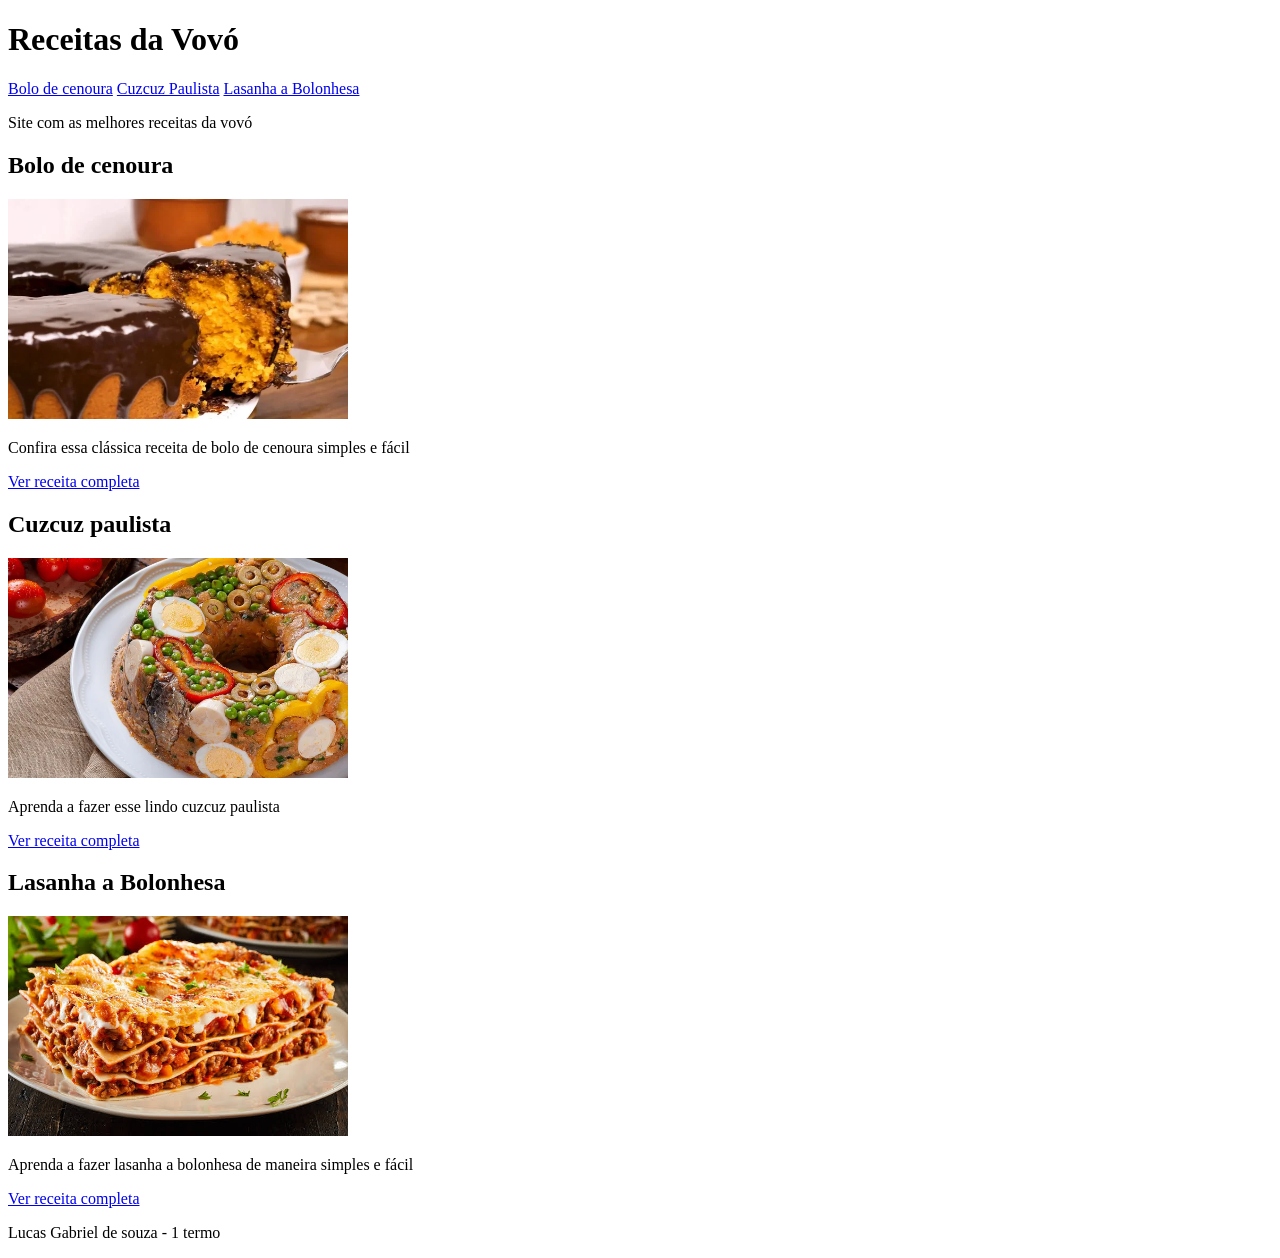
==== site-receitas/index.html @ 2c5bf1fd "Atividade lanchonete criada" ====
<!DOCTYPE html>
<html lang="pt-br">
<head>
    <meta charset="UTF-8">
    <meta name="viewport" content="width=device-width, initial-scale=1.0">
    <title>Site de Receitas</title>
</head>
<body>
    <header id="cabecalho"> 
        <h1><strong>Receitas da Vovó</strong></h1>
    </header>

    <nav id="menu">
        <a href="./receita1.html">Bolo de cenoura</a>
        <a href="./receita2.html">Cuzcuz Paulista</a>
        <a href="./receita3.html">Lasanha a Bolonhesa</a>
    </nav>

    <main id="conteudo principal">
        <p>Site com as melhores receitas da vovó</p>
    </main>

    <section id="secao">
        <article class="card-receita">
            <h2>Bolo de cenoura</h2>
            <img src="/site-receitas/img/Bolo-cenoura.png" alt="Bolo de cenoura" width="340" height="220">
            <p>Confira essa clássica receita de bolo de cenoura simples e fácil</p>
            <a href="./receita1.html">Ver receita completa</a>
        </article>

        <article class="card-receita">
            <h2>Cuzcuz paulista</h2>
            <img src="/site-receitas/img/cuzcuz-paulista.webp" alt="cuzcuz-paulista" width="340" height="220">
            <p>Aprenda a fazer esse lindo cuzcuz paulista</p>
            <a href="/site-receitas/receita2.html">Ver receita completa</a>
        </article>

        <article class="card-receita">
            <h2>Lasanha a Bolonhesa</h2>
            <img src="/site-receitas/img/lasanha-bolonhesa.jpg" alt="Lasanha a bolonhesa" width="340" height="220">
            <p>Aprenda a fazer lasanha a bolonhesa de maneira simples e fácil</p>
            <a href="/site-receitas/receita3.html">Ver receita completa</a>
        </article>
    </section>

    <footer id="rodape">
        <p>Lucas Gabriel de souza - 1 termo</p>
    </footer>
</body>
</html>
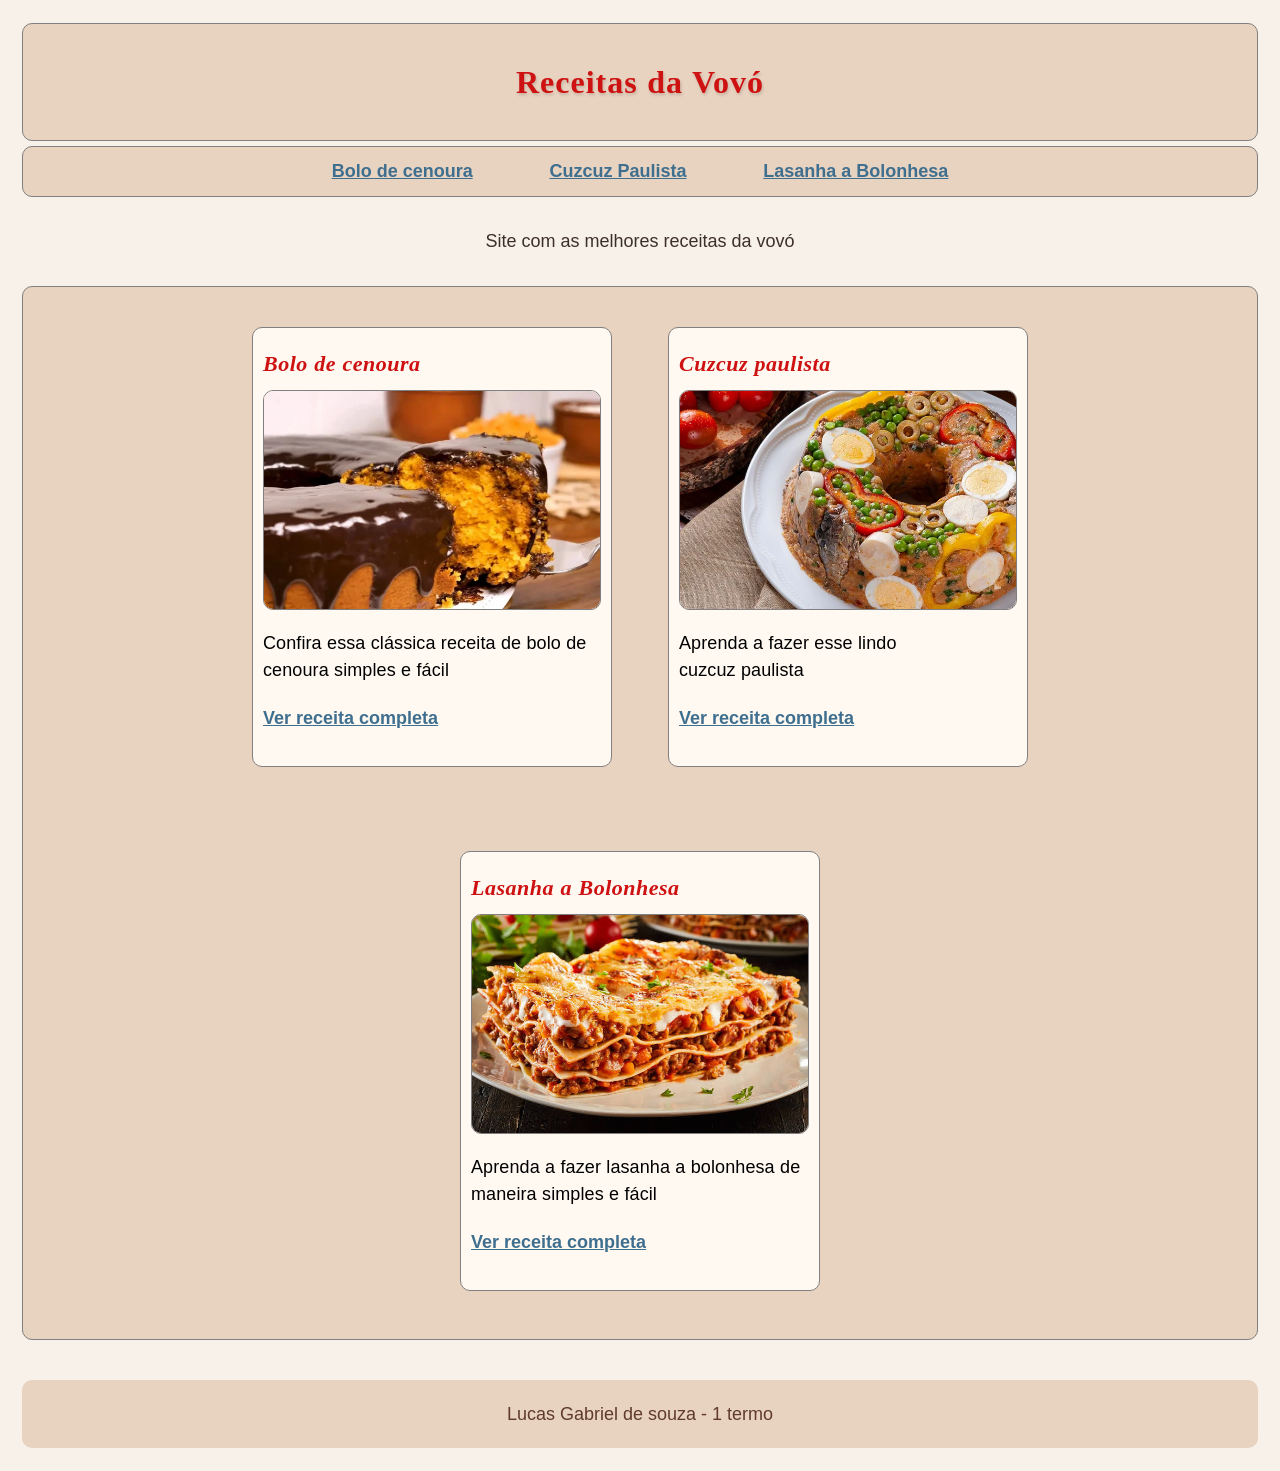
==== commit 20aea068: "Estilização do index com css" ====
--- a/site-receitas/index.html
+++ b/site-receitas/index.html
@@ -4,25 +4,27 @@
     <meta charset="UTF-8">
     <meta name="viewport" content="width=device-width, initial-scale=1.0">
     <title>Site de Receitas</title>
+
+    <link rel="stylesheet" href="./css/style.css">
 </head>
 <body>
     <header id="cabecalho"> 
         <h1><strong>Receitas da Vovó</strong></h1>
     </header>
 
-    <nav id="menu">
-        <a href="./receita1.html">Bolo de cenoura</a>
-        <a href="./receita2.html">Cuzcuz Paulista</a>
-        <a href="./receita3.html">Lasanha a Bolonhesa</a>
+    <nav id="menu" class="container">
+        <a class="link-receita" href="./receita1.html">Bolo de cenoura</a>
+        <a class="link-receita" href="./receita2.html">Cuzcuz Paulista</a>
+        <a class="link-receita" href="./receita3.html">Lasanha a Bolonhesa</a>
     </nav>
 
-    <main id="conteudo principal">
+    <main id="conteudo-principal">
         <p>Site com as melhores receitas da vovó</p>
     </main>
 
     <section id="secao">
         <article class="card-receita">
-            <h2>Bolo de cenoura</h2>
+            <h2 >Bolo de cenoura</h2>
             <img src="/site-receitas/img/Bolo-cenoura.png" alt="Bolo de cenoura" width="340" height="220">
             <p>Confira essa clássica receita de bolo de cenoura simples e fácil</p>
             <a href="./receita1.html">Ver receita completa</a>
@@ -35,7 +37,7 @@
             <a href="/site-receitas/receita2.html">Ver receita completa</a>
         </article>
 
-        <article class="card-receita">
+        <article class="card-receita" >
             <h2>Lasanha a Bolonhesa</h2>
             <img src="/site-receitas/img/lasanha-bolonhesa.jpg" alt="Lasanha a bolonhesa" width="340" height="220">
             <p>Aprenda a fazer lasanha a bolonhesa de maneira simples e fácil</p>
--- a/site-receitas/css/style.css
+++ b/site-receitas/css/style.css
@@ -0,0 +1,198 @@
+/* 1. Use a more-intuitive box-sizing model */
+*, *::before, *::after {
+  box-sizing: border-box;
+}
+
+/* 2. Remove default margin */
+*:not(dialog) {
+  margin: 0;
+}
+
+/* 3. Enable keyword animations */
+@media (prefers-reduced-motion: no-preference) {
+  html {
+    interpolate-size: allow-keywords;
+  }
+}
+
+body {
+  /* 4. Increase line-height */
+  line-height: 1.5;
+  /* 5. Improve text rendering */
+  -webkit-font-smoothing: antialiased;
+}
+
+/* 6. Improve media defaults */
+img, picture, video, canvas, svg {
+  display: block;
+  max-width: 100%;
+}
+
+/* 7. Inherit fonts for form controls */
+input, button, textarea, select {
+  font: inherit;
+}
+
+/* 8. Avoid text overflows */
+p, h1, h2, h3, h4, h5, h6 {
+  overflow-wrap: break-word;
+}
+
+/* 9. Improve line wrapping */
+p {
+  text-wrap: pretty;
+}
+h1, h2, h3, h4, h5, h6 {
+  text-wrap: balance;
+}
+
+/*
+  10. Create a root stacking context
+*/
+#root, #__next {
+  isolation: isolate;
+}
+
+body{
+  background-color: #F8F1EA;
+  color: #3D3028;
+  font-family: "Nunito", Arial, sans-serif;
+  line-height: 1.6;
+  font-size: 18px;
+  padding: 22px;
+}
+
+#cabecalho{
+  padding: 10px;
+  background-color: #E8D2C0;
+  border: 1px double gray;
+  width: 100%;
+  margin-top: 1px;
+  border-radius: 10px;
+}
+
+#cabecalho h1{
+  font-family: "Lora", Georgia, "Playfair Display", serif;
+  letter-spacing: 1px;
+  word-spacing: 0.5px;
+  line-height: 3;
+  font-size: 32px;
+  color: #ce1111;
+  text-align: center;
+  text-shadow: 1px 2px 3px rgba(61, 48, 40, 0.2);
+}
+
+#menu{
+  padding: 10px;
+  margin-top: 5px;
+  background-color: #E8D2C0;
+  border: 1px double gray;
+  border-radius: 10px;
+  width: 100%;
+}
+
+.container{
+  display: flex;
+  flex-direction: row;
+  justify-content: center;
+  gap: 24px clamp(24px, 6vw, 96px);
+  flex-wrap: wrap;
+  align-items: center;
+}
+
+.link-receita {
+  text-decoration: none;
+  color: #3F6F8F;
+  font-family: Arial, sans-serif;
+  font-weight: bold;
+  text-decoration: underline;
+}
+
+.link-receita:hover {
+  color:  #284B63;
+  text-decoration: none;
+}
+
+#conteudo-principal{
+  padding: 10px 0;
+  margin-top: 20px;
+  margin-bottom: 18px;
+  text-align: center;
+}
+
+#secao {
+  display: flex;
+  flex-direction: row;
+  gap: 56px;
+  flex-wrap: wrap;
+  padding: 30px;
+  border: 1px double gray;
+  background-color: #E8D2C0;
+  margin-top: 20px;
+  justify-content: center;
+  border-radius: 10px;
+}
+
+.card-receita{
+  padding: 10px;
+  margin-top: 10px;
+  margin-bottom: 18px;
+  background-color: #FFF9F2;
+  border: 1px double gray;
+  width: 360px;
+  height: 440px;
+  border-radius: 10px;
+}
+
+.card-receita img {
+  width: 100%;
+  height: 220px;
+  object-fit: cover;
+  border-radius: 10px;
+  border: 1px double gray;
+}
+
+.card-receita h2 {
+  font-family: "Lora", Georgia, "Playfair Display", serif;
+  letter-spacing: 0.5px;
+  word-spacing: 0.5px;
+  line-height: 2.4;
+  font-size: 22px;
+  font-style: italic;
+  color: #ce1111;
+}
+
+.card-receita p {
+  font-family: "Nunito", Arial, sans-serif;
+  letter-spacing: 0.1px;
+  word-spacing: 0.2px;
+  line-height: 1.5;
+  font-size: 18px;
+  margin-top: 20px;
+  margin-bottom: 20px;
+  color: #000000;
+}
+
+.card-receita a {
+  text-decoration: none;
+  color: #3F6F8F;
+  font-family: Arial, sans-serif;
+  font-weight: bold;
+  text-decoration: underline;
+}
+
+.card-receita a:hover {
+    color:  #284B63;
+    text-decoration: none;
+}
+
+#rodape {
+  text-align: center;
+  padding: 20px;
+  margin-top: 40px;
+  margin-bottom: 1px;
+  background-color: #E8D2C0;
+  color: #603b2b;
+  border-radius: 10px;
+}
+
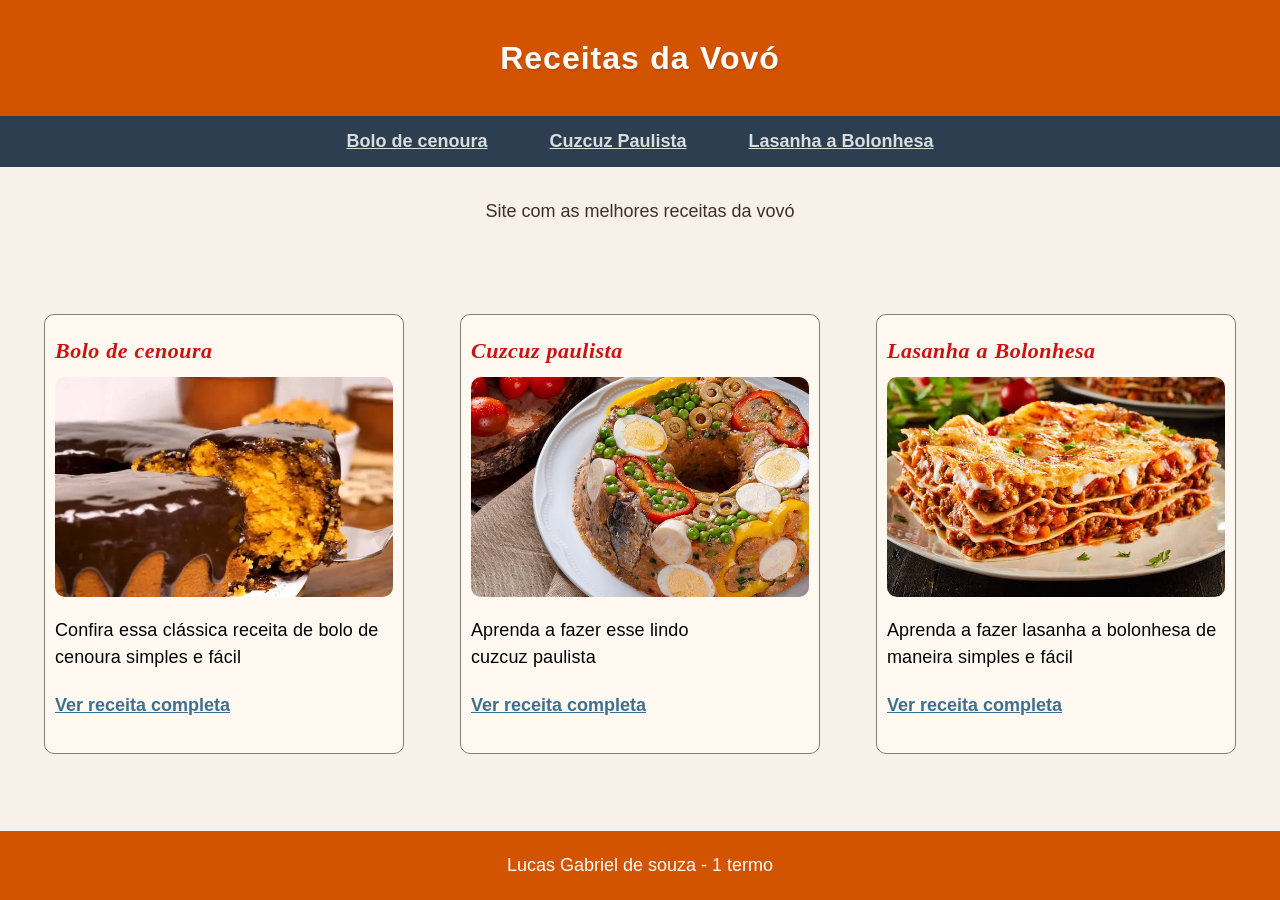
==== commit acf599e9: "Links agora são relativos" ====
--- a/site-receitas/index.html
+++ b/site-receitas/index.html
@@ -25,23 +25,23 @@
     <section id="secao">
         <article class="card-receita">
             <h2 >Bolo de cenoura</h2>
-            <img src="/site-receitas/img/Bolo-cenoura.png" alt="Bolo de cenoura" width="340" height="220">
+            <img src="./img/Bolo-cenoura.png" alt="Bolo de cenoura" width="340" height="220">
             <p>Confira essa clássica receita de bolo de cenoura simples e fácil</p>
             <a href="./receita1.html">Ver receita completa</a>
         </article>
 
         <article class="card-receita">
             <h2>Cuzcuz paulista</h2>
-            <img src="/site-receitas/img/cuzcuz-paulista.webp" alt="cuzcuz-paulista" width="340" height="220">
+            <img src="./img/cuzcuz-paulista.webp" alt="cuzcuz-paulista" width="340" height="220">
             <p>Aprenda a fazer esse lindo cuzcuz paulista</p>
-            <a href="/site-receitas/receita2.html">Ver receita completa</a>
+            <a href="./receita2.html">Ver receita completa</a>
         </article>
 
         <article class="card-receita" >
             <h2>Lasanha a Bolonhesa</h2>
-            <img src="/site-receitas/img/lasanha-bolonhesa.jpg" alt="Lasanha a bolonhesa" width="340" height="220">
+            <img src="./img/lasanha-bolonhesa.jpg" alt="Lasanha a bolonhesa" width="340" height="220">
             <p>Aprenda a fazer lasanha a bolonhesa de maneira simples e fácil</p>
-            <a href="/site-receitas/receita3.html">Ver receita completa</a>
+            <a href="./receita3.html">Ver receita completa</a>
         </article>
     </section>
 
@@ -49,4 +49,4 @@
         <p>Lucas Gabriel de souza - 1 termo</p>
     </footer>
 </body>
-</html>+</html>
--- a/site-receitas/css/style.css
+++ b/site-receitas/css/style.css
@@ -54,40 +54,39 @@
 }
 
 body{
+  min-height: 100vh;
+  display: flex;
+  flex-direction: column;
   background-color: #F8F1EA;
   color: #3D3028;
   font-family: "Nunito", Arial, sans-serif;
   line-height: 1.6;
   font-size: 18px;
-  padding: 22px;
+  padding: 0;
 }
 
 #cabecalho{
   padding: 10px;
-  background-color: #E8D2C0;
-  border: 1px double gray;
-  width: 100%;
-  margin-top: 1px;
-  border-radius: 10px;
+  background-color:  #d35400;
+  width: 100%;
 }
 
 #cabecalho h1{
-  font-family: "Lora", Georgia, "Playfair Display", serif;
+  font-family: 'Segoe UI', Tahoma, Geneva, Verdana, sans-serif;
   letter-spacing: 1px;
   word-spacing: 0.5px;
   line-height: 3;
   font-size: 32px;
-  color: #ce1111;
+  color: #fffbfb;
   text-align: center;
   text-shadow: 1px 2px 3px rgba(61, 48, 40, 0.2);
 }
 
 #menu{
   padding: 10px;
-  margin-top: 5px;
-  background-color: #E8D2C0;
-  border: 1px double gray;
-  border-radius: 10px;
+  margin-top: 0;
+  background-color: #2c3e50;
+  border: 1px double #2c3e50;
   width: 100%;
 }
 
@@ -95,14 +94,15 @@
   display: flex;
   flex-direction: row;
   justify-content: center;
-  gap: 24px clamp(24px, 6vw, 96px);
+  column-gap: 48px;
+  row-gap: 25px;
   flex-wrap: wrap;
   align-items: center;
 }
 
 .link-receita {
   text-decoration: none;
-  color: #3F6F8F;
+  color: #d9dddf;
   font-family: Arial, sans-serif;
   font-weight: bold;
   text-decoration: underline;
@@ -126,11 +126,8 @@
   gap: 56px;
   flex-wrap: wrap;
   padding: 30px;
-  border: 1px double gray;
-  background-color: #E8D2C0;
-  margin-top: 20px;
-  justify-content: center;
-  border-radius: 10px;
+  margin-top: 20px;
+  justify-content: center;
 }
 
 .card-receita{
@@ -149,7 +146,6 @@
   height: 220px;
   object-fit: cover;
   border-radius: 10px;
-  border: 1px double gray;
 }
 
 .card-receita h2 {
@@ -189,10 +185,145 @@
 #rodape {
   text-align: center;
   padding: 20px;
-  margin-top: 40px;
-  margin-bottom: 1px;
-  background-color: #E8D2C0;
-  color: #603b2b;
-  border-radius: 10px;
-}
-
+  margin-top: auto;
+  margin-bottom: 0px;
+  background-color: #d35400;
+  color: #fffefe;
+}
+
+#menu {
+  display: flex;
+  flex-direction: row;
+  justify-content: center;
+  gap: 62px;
+  flex-wrap: wrap;
+}
+
+#indice {
+  display: flex;
+  flex-direction: row;
+  justify-content: space-evenly;
+  padding: 10px;
+  margin-top: 20px;
+  background-color: #2c3e50;
+  border: 1px double #2c3e50;
+  width: 100%;
+}
+
+#principal {
+  display: flex;
+  justify-content: center;
+  flex-wrap: wrap;
+  align-items: center;
+}
+
+#receita {
+  padding: 20px;
+  margin-top: 20px;
+  margin-bottom: 18px;
+  background-color: #FFF9F2;
+  border: 1px double gray;
+  width: min(100%, 720px);
+  height: auto;
+  border-radius: 10px;
+  text-align: center;
+}
+
+#receita img {
+  width: 100%;
+  height: 280px;
+  object-fit: contain;
+  border-radius: 10px;
+}
+
+#receita h2 {
+  font-family: Georgia, "Playfair Display", serif;
+  letter-spacing: 0.5px;
+  word-spacing: 0.5px;
+  line-height: 2.2;
+  font-size: 29px;
+  font-style: bold;
+  color: #ce1111;
+}
+
+#receita p {
+  margin-top: 10px;
+  margin-bottom: 5px;
+  word-spacing: 0.2px; 
+}
+
+
+.grupo-ingredientes {
+  display: flex;
+  justify-content: center;
+  align-items: stretch;
+  flex-wrap: wrap;
+  gap: 24px;
+  width: 100%;
+  padding: 10px;
+  margin-bottom: 10px;
+  background-color: #FFF9F2;
+  border-radius: 10px;
+}
+
+.ListaIngredientes {
+  display: flex;
+  flex-direction: column;
+  justify-content: flex-start;
+  padding: 10px;
+  margin: 0;
+  width: min(100%, 480px);
+  height: auto;
+  border-radius: 10px;
+  text-align: center;
+}
+
+.ListaIngredientes h2 {
+  text-align: center;
+}
+
+.tutorial {
+  width: min(100%, 720px);
+  margin-left: auto;
+  margin-right: auto;
+}
+
+.preparo.tutorial {
+  width: 100%;
+  margin-left: auto;
+  margin-right: auto;
+  text-align: center;
+}
+
+.ListaIngredientes ul {
+  list-style: none;
+  padding-left: 0;
+}
+
+.preparo {
+  padding: 20px;
+  margin: 10px 0;
+  min-height: 220px;
+  background-color: #FFF9F2;
+  border-radius: 10px;
+}
+
+.preparo ol {
+  list-style-position: inside;
+}
+
+#dicas {
+  padding: 20px;
+  margin: 20px 1px 1px;
+  background-color: #FFF8E7;
+  border-radius: 10px;
+  text-align: center;
+}
+
+#curiosidades {
+  padding: 20px;
+  margin: 1px;
+  background-color: #E4F0E2;
+  border-radius: 10px;
+  text-align: center;
+}
